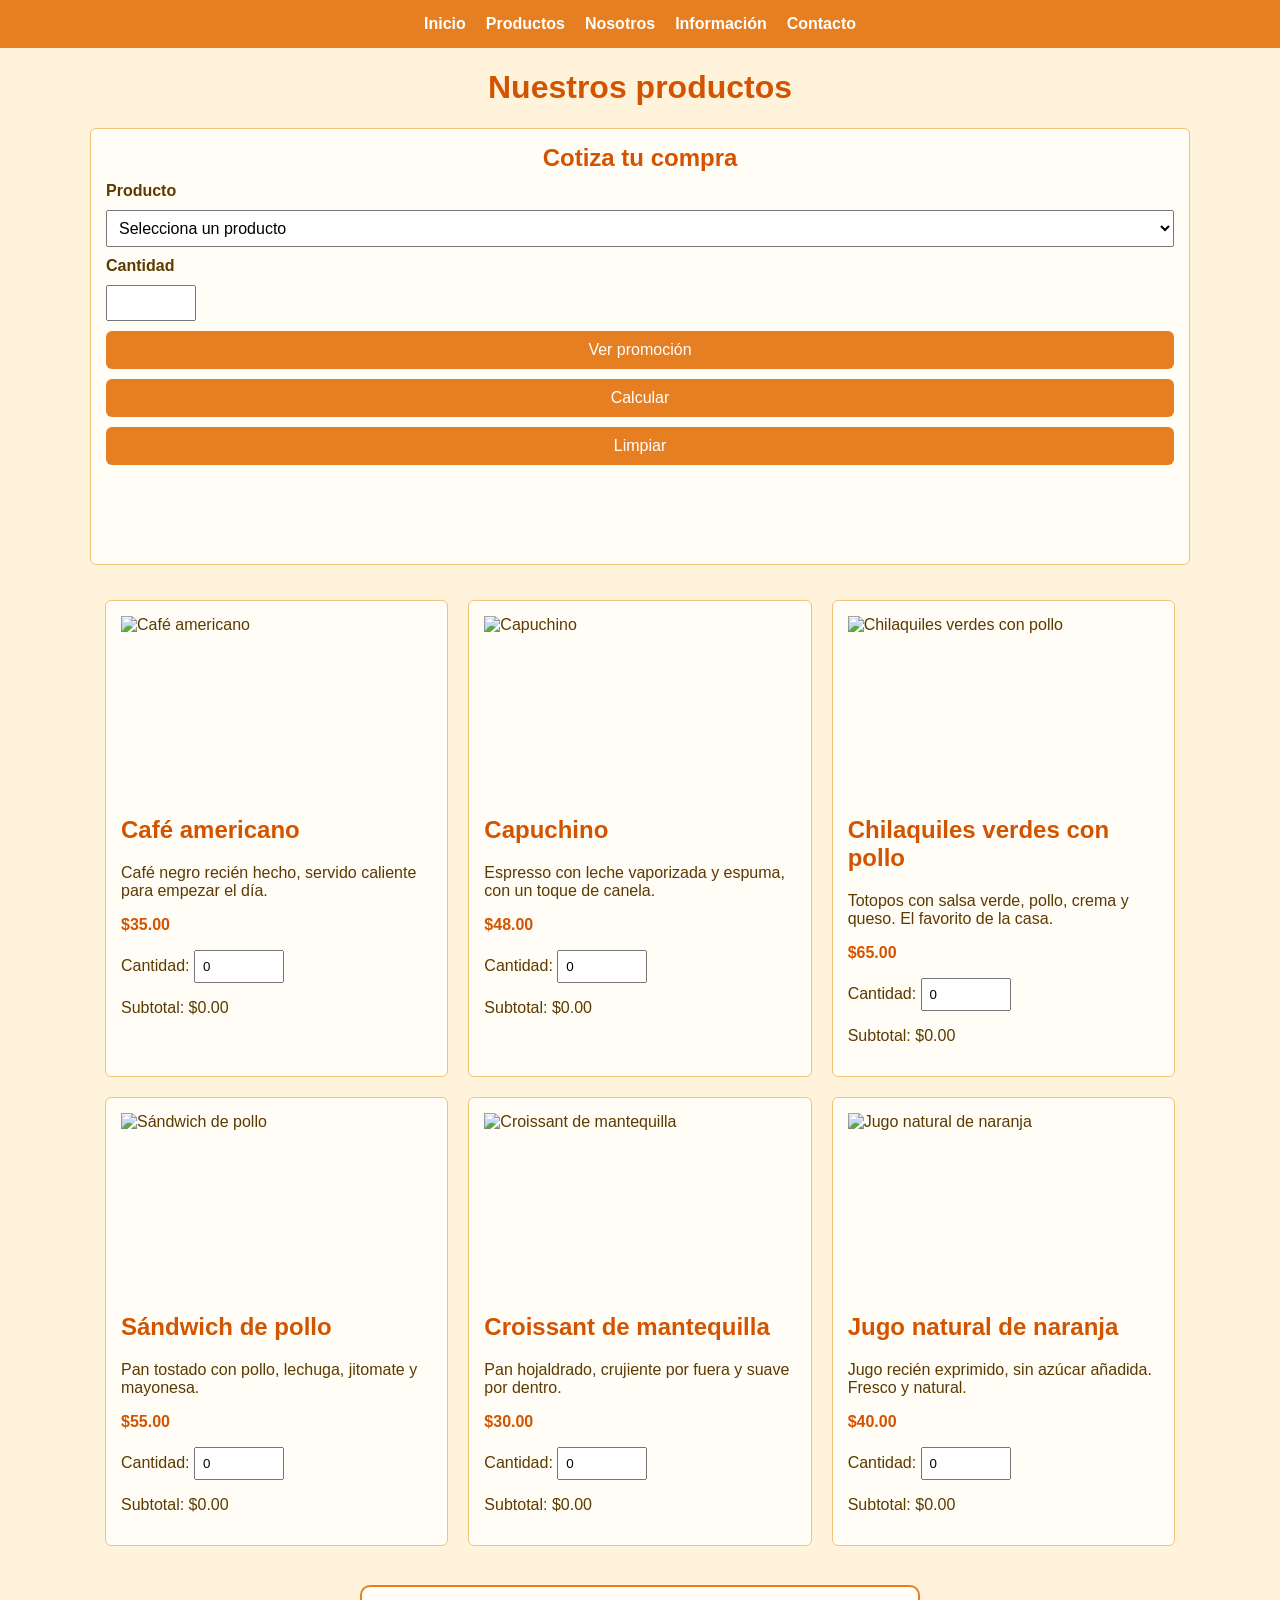
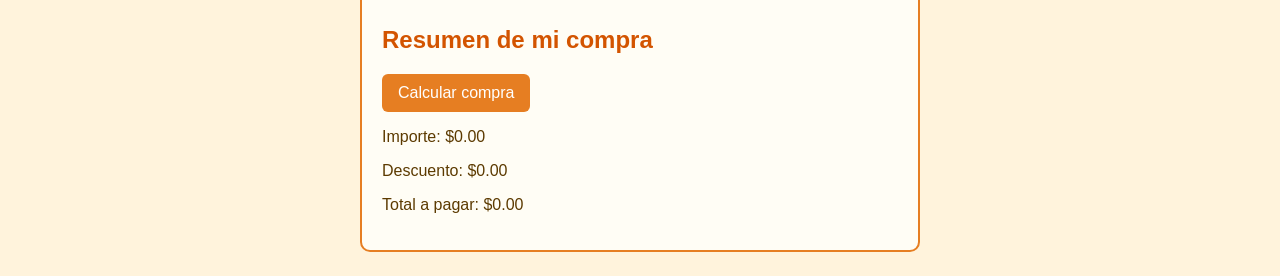
==== productos.html @ 03a24aa3 "Mi negocio: cafeteria con cotizador JavaScript" ====
<!DOCTYPE html>
<html lang="es">
<head>
  <meta charset="UTF-8">
  <meta name="viewport" content="width=device-width, initial-scale=1.0">
  <title>Nuestros productos - Mi Negocio</title>
  <link rel="stylesheet" href="estilos.css">
</head>
<body>
  <header>
    <nav>
      <a href="index.html">Inicio</a>
      <a href="productos.html">Productos</a>
      <a href="nosotros.html">Nosotros</a>
      <a href="informacion.html">Información</a>
      <a href="contacto.html">Contacto</a>
    </nav>
  </header>

  <main>
    <h1>Nuestros productos</h1>

    <section class="promocion" aria-labelledby="titulo-cotizador">
      <h2 id="titulo-cotizador">Cotiza tu compra</h2>
      <label for="producto">Producto</label>
      <select id="producto">
        <option value="">Selecciona un producto</option>
        <option value="35">Café americano - $35</option>
        <option value="48">Capuchino - $48</option>
        <option value="65">Chilaquiles verdes con pollo - $65</option>
        <option value="55">Sándwich de pollo - $55</option>
        <option value="30">Croissant de mantequilla - $30</option>
        <option value="40">Jugo natural de naranja - $40</option>
      </select>
      <label for="cantidad">Cantidad</label>
      <input id="cantidad" type="number" min="1" max="20" step="1">
      <button id="boton-promocion" type="button">Ver promoción</button>
      <button id="calcular" type="button">Calcular</button>
      <button id="limpiar" type="button">Limpiar</button>
      <p id="mensaje-promocion" aria-live="polite"></p>
      <p id="resultado" aria-live="polite"></p>
    </section>

    <div class="contenedor-productos">
      <article class="producto">
        <img src="img/americano.jpg" alt="Café americano">
        <h2>Café americano</h2>
        <p>Café negro recién hecho, servido caliente para empezar el día.</p>
        <p class="precio">$35.00</p>
        <label for="cantidad-1">Cantidad:</label>
        <input type="number" id="cantidad-1" min="0" step="1" value="0">
        <p>Subtotal: $<span id="subtotal-1">0.00</span></p>
      </article>

      <article class="producto">
        <img src="img/capuchino.jpg" alt="Capuchino">
        <h2>Capuchino</h2>
        <p>Espresso con leche vaporizada y espuma, con un toque de canela.</p>
        <p class="precio">$48.00</p>
        <label for="cantidad-2">Cantidad:</label>
        <input type="number" id="cantidad-2" min="0" step="1" value="0">
        <p>Subtotal: $<span id="subtotal-2">0.00</span></p>
      </article>

      <article class="producto">
        <img src="imagenes/producto3.jpg" alt="Chilaquiles verdes con pollo">
        <h2>Chilaquiles verdes con pollo</h2>
        <p>Totopos con salsa verde, pollo, crema y queso. El favorito de la casa.</p>
        <p class="precio">$65.00</p>
        <label for="cantidad-3">Cantidad:</label>
        <input type="number" id="cantidad-3" min="0" step="1" value="0">
        <p>Subtotal: $<span id="subtotal-3">0.00</span></p>
      </article>

      <article class="producto">
        <img src="imagenes/producto4.jpg" alt="Sándwich de pollo">
        <h2>Sándwich de pollo</h2>
        <p>Pan tostado con pollo, lechuga, jitomate y mayonesa.</p>
        <p class="precio">$55.00</p>
        <label for="cantidad-4">Cantidad:</label>
        <input type="number" id="cantidad-4" min="0" step="1" value="0">
        <p>Subtotal: $<span id="subtotal-4">0.00</span></p>
      </article>

      <article class="producto">
        <img src="img/pan.jpg" alt="Croissant de mantequilla">
        <h2>Croissant de mantequilla</h2>
        <p>Pan hojaldrado, crujiente por fuera y suave por dentro.</p>
        <p class="precio">$30.00</p>
        <label for="cantidad-5">Cantidad:</label>
        <input type="number" id="cantidad-5" min="0" step="1" value="0">
        <p>Subtotal: $<span id="subtotal-5">0.00</span></p>
      </article>

      <article class="producto">
        <img src="imagenes/producto6.jpg" alt="Jugo natural de naranja">
        <h2>Jugo natural de naranja</h2>
        <p>Jugo recién exprimido, sin azúcar añadida. Fresco y natural.</p>
        <p class="precio">$40.00</p>
        <label for="cantidad-6">Cantidad:</label>
        <input type="number" id="cantidad-6" min="0" step="1" value="0">
        <p>Subtotal: $<span id="subtotal-6">0.00</span></p>
      </article>
    </div>

    <section class="resumen-compra">
      <h2>Resumen de mi compra</h2>
      <button type="button" id="calcular-compra">Calcular compra</button>
      <p>Importe: $<span id="importe-compra">0.00</span></p>
      <p>Descuento: $<span id="descuento-compra">0.00</span></p>
      <p>Total a pagar: $<span id="total-compra">0.00</span></p>
    </section>
  </main>
  <script src="script.js"></script>
</body>
</html>
---- estilos.css ----
* {
  box-sizing: border-box;
}

img {
  max-width: 100%;
  height: auto;
}

body {
  font-family: Arial, sans-serif;
  margin: 0;
  background-color: #FFF3DC;
  color: #5C3A00;
}

nav {
  display: flex;
  justify-content: center;
  gap: 20px;
  background-color: #E67E22;
  padding: 15px;
}

nav a {
  color: white;
  text-decoration: none;
  font-weight: bold;
}

main h1 {
  text-align: center;
  color: #D35400;
}

main h2 {
  color: #D35400;
}

.portada {
  width: 100%;
  max-width: 900px;
  height: 220px;
  object-fit: cover;
  display: block;
  margin: 20px auto;
  border-radius: 6px;
}

.foto-pagina {
  width: 100%;
  max-width: 600px;
  height: 220px;
  object-fit: cover;
  display: block;
  margin: 20px auto;
  border-radius: 6px;
}

/* COTIZADOR */
.promocion {
  background-color: #FFFDF5;
  border: 1px solid #F0C27A;
  border-radius: 6px;
  padding: 15px;
  max-width: 1100px;
  margin: 20px auto;
  display: flex;
  flex-direction: column;
  gap: 10px;
}

.promocion h2 {
  margin: 0;
  text-align: center;
}

.promocion label {
  font-weight: bold;
}

.promocion select,
.promocion input {
  padding: 8px;
  font-size: 16px;
}

.promocion button {
  padding: 10px;
  font-size: 16px;
  cursor: pointer;
  background-color: #E67E22;
  color: white;
  border: none;
  border-radius: 6px;
}

#resultado {
  font-weight: bold;
}

/* RESUMEN DE COMPRA */
.resumen-compra {
  max-width: 560px;
  margin: 24px auto;
  padding: 20px;
  background-color: #FFFDF5;
  border: 2px solid #E67E22;
  border-radius: 10px;
}

.resumen-compra button {
  padding: 10px 16px;
  cursor: pointer;
  background-color: #E67E22;
  color: white;
  border: none;
  border-radius: 6px;
  font-size: 16px;
}

input[type="number"] {
  max-width: 90px;
  padding: 7px;
}

/* PÁGINAS: INICIO, NOSOTROS, INFORMACIÓN Y CONTACTO */
.contenido {
  background-color: #FFFDF5;
  border: 1px solid #F0C27A;
  border-radius: 6px;
  padding: 15px;
  max-width: 1100px;
  margin: 20px auto;
}

.contenido h2 {
  margin: 0 0 10px 0;
}

.contenido form {
  display: flex;
  flex-direction: column;
  gap: 10px;
}

.contenido label {
  font-weight: bold;
}

.contenido input,
.contenido textarea {
  padding: 8px;
  font-size: 16px;
}

.contenido button {
  padding: 10px;
  font-size: 16px;
  cursor: pointer;
  background-color: #E67E22;
  color: white;
  border: none;
  border-radius: 6px;
}

footer {
  text-align: center;
  background-color: #E67E22;
  color: white;
  padding: 15px;
}

/* ORGANIZACIÓN DE PRODUCTOS CON CSS GRID */
.contenedor-productos {
  display: grid;
  grid-template-columns: repeat(3, 1fr);
  gap: 20px;
  max-width: 1100px;
  margin: 20px auto;
  padding: 15px;
}

.producto {
  background-color: #FFFDF5;
  border: 1px solid #F0C27A;
  border-radius: 6px;
  padding: 15px;
}

.producto img {
  width: 100%;
  height: 180px;
  object-fit: cover;
  display: block;
}

.precio {
  font-weight: bold;
  color: #D35400;
}

/* ADAPTACIÓN PARA TABLETAS */
@media (max-width: 900px) {
  .contenedor-productos {
    grid-template-columns: repeat(2, 1fr);
  }
}

@media (max-width: 600px) {
  .contenedor-productos {
    grid-template-columns: 1fr;
    gap: 15px;
    margin: 15px auto;
    padding: 10px;
  }

  .producto {
    width: 100%;
    max-width: 350px;
    justify-self: center;
  }
}
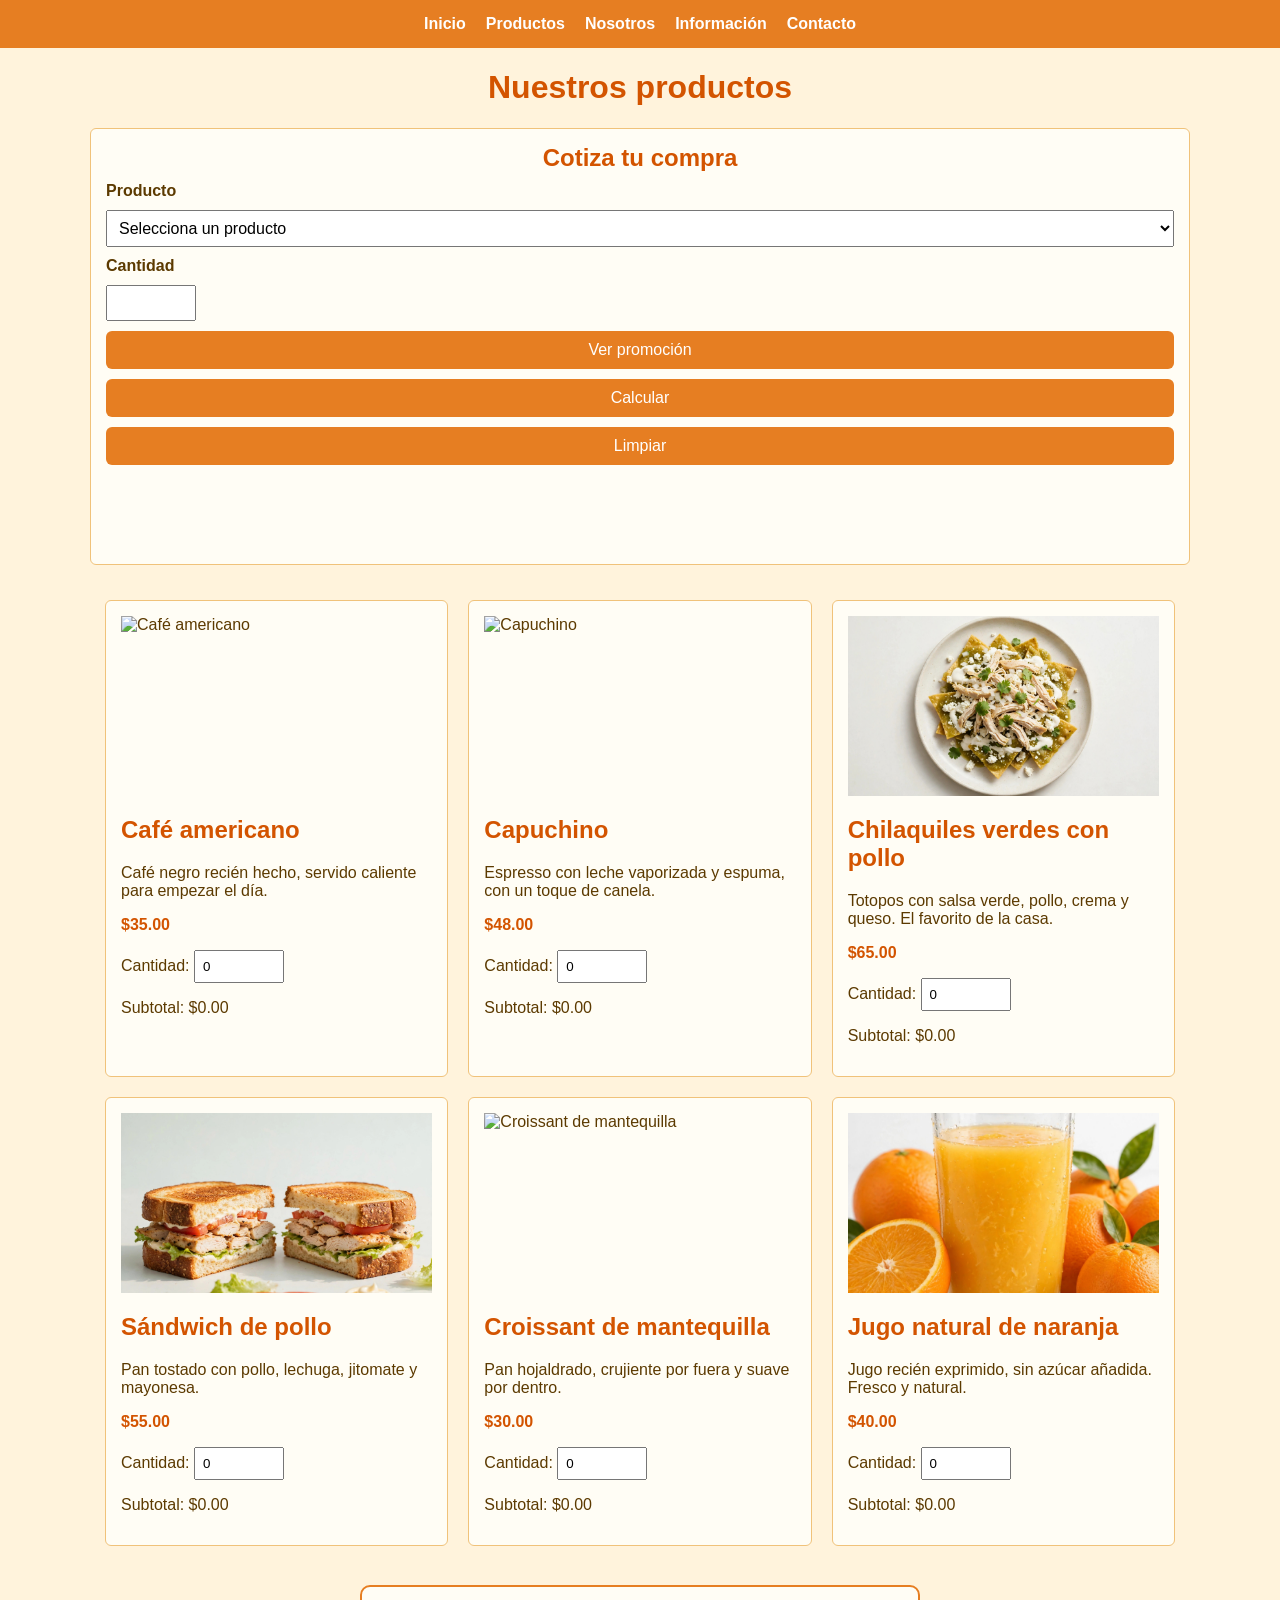
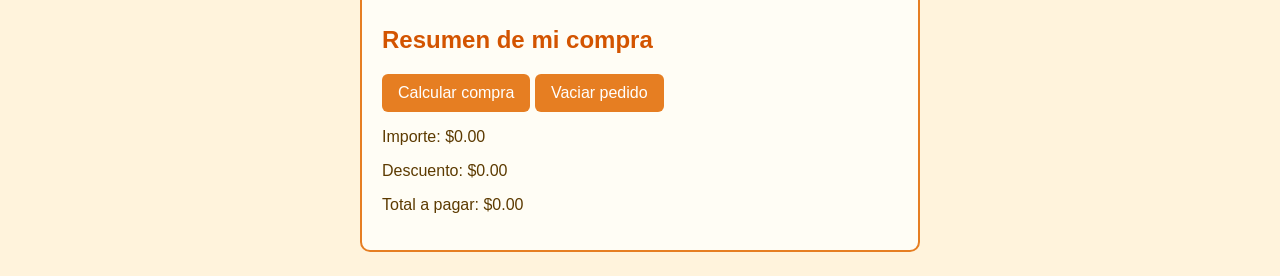
==== commit fbb24df4: "Agrega persistencia del pedido con localStorage" ====
--- a/productos.html
+++ b/productos.html
@@ -106,6 +106,7 @@
     <section class="resumen-compra">
       <h2>Resumen de mi compra</h2>
       <button type="button" id="calcular-compra">Calcular compra</button>
+      <button type="button" id="vaciar-pedido">Vaciar pedido</button>
       <p>Importe: $<span id="importe-compra">0.00</span></p>
       <p>Descuento: $<span id="descuento-compra">0.00</span></p>
       <p>Total a pagar: $<span id="total-compra">0.00</span></p>
